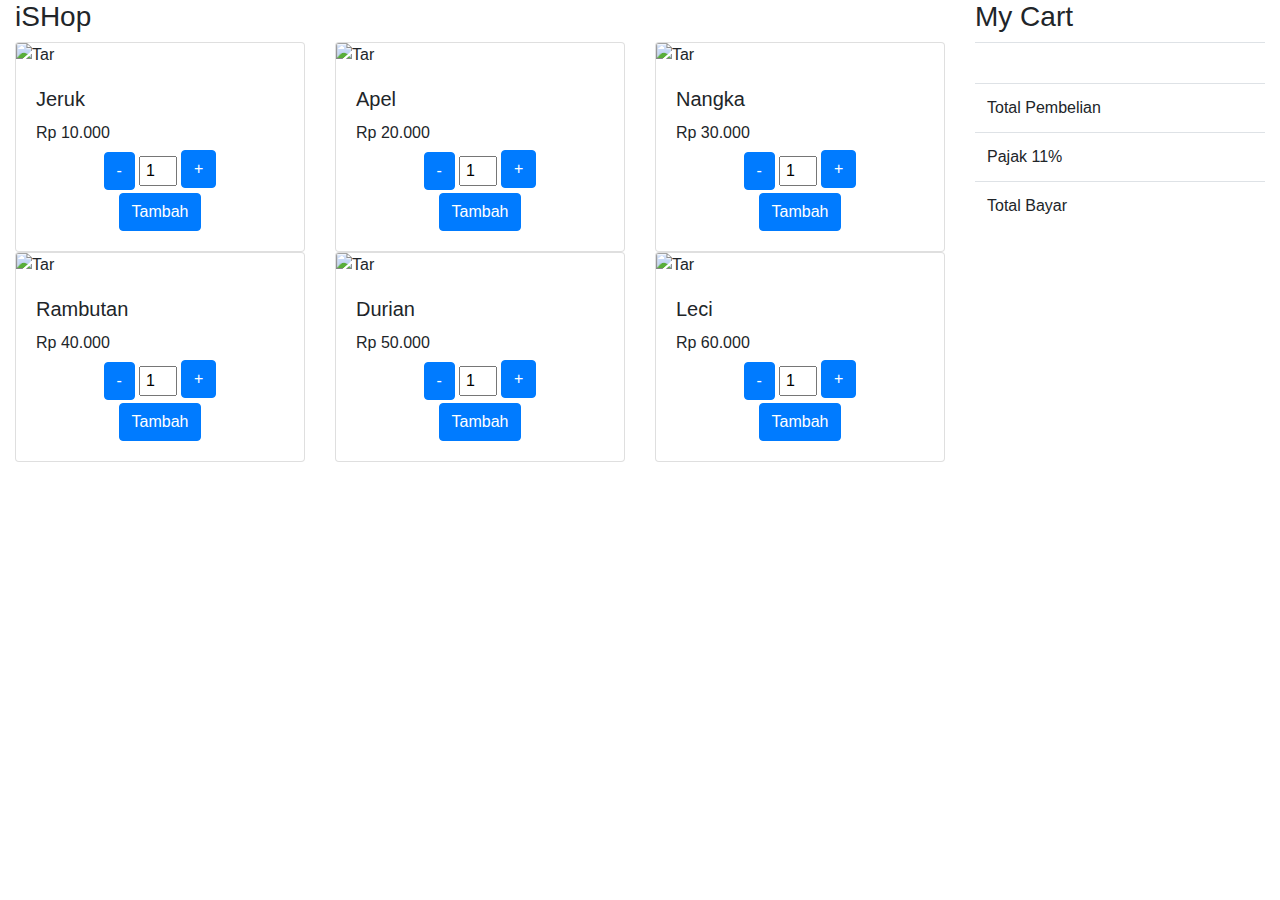
==== mission2/index.html @ fc21c4d0 "Add files via upload" ====
<!doctype html>
<html lang="en">
  <head>
    <!-- Required meta tags -->
    <meta charset="utf-8">
    <meta name="viewport" content="width=device-width, initial-scale=1, shrink-to-fit=no">

    <!-- Bootstrap CSS -->
    <link rel="stylesheet" href="https://cdn.jsdelivr.net/npm/bootstrap@4.3.1/dist/css/bootstrap.min.css" integrity="sha384-ggOyR0iXCbMQv3Xipma34MD+dH/1fQ784/j6cY/iJTQUOhcWr7x9JvoRxT2MZw1T" crossorigin="anonymous">

    <title>iSHop</title>
  </head>
  <body>
    <div class="container-fluid">
        <div class="row">
          <div class="col-9">
            <h3>iSHop</h3>  
            <div class="row">
              <div class="col-4">
                <div class="card" id="barang">
                  <img src="/gambar/gambar1.jpg" alt="Tar" class="card-img-top">
                  <div class="card-body">
                    <h5 class="card-title">Jeruk</h5>
                    <h6 class="card-text">Rp 10.000</h6>
                    <div class="text-center">
                      <button type="button" class="btn btn-primary" id="kurang">-</button>
                      <input type="number" style="width: 15%;" id="qty" value="1" class="text-center" > 
                      <button type="button" class="btn btn-primary" id="Tambah" style="margin-bottom: 5px;">+</button><br>
                      <button type="button" class="btn btn-primary" id="add">Tambah</button>
                    </div>
                  </div>
                </div>
              </div>
              <div class="col-4">
                <div class="card" id="barang">
                  <img src="/gambar/gambar1.jpg" alt="Tar" class="card-img-top">
                  <div class="card-body">
                    <h5 class="card-title">Apel</h5>
                    <h6 class="card-text">Rp 20.000</h6>
                    <div class="text-center">
                      <button type="button" class="btn btn-primary" id="kurang2">-</button>
                      <input type="number" style="width: 15%;" id="qty2" value="1" class="text-center" > 
                      <button type="button" class="btn btn-primary" id="Tambah2" style="margin-bottom: 5px;">+</button><br>
                      <button type="button" class="btn btn-primary" id="add2">Tambah</button>
                    </div>
                  </div>
                </div>
              </div>
              <div class="col-4">
                <div class="card" id="barang">
                  <img src="/gambar/gambar1.jpg" alt="Tar" class="card-img-top">
                  <div class="card-body">
                    <h5 class="card-title">Nangka</h5>
                    <h6 class="card-text">Rp 30.000</h6>
                    <div class="text-center">
                      <button type="button" class="btn btn-primary" id="kurang3">-</button>
                      <input type="number" style="width: 15%;" id="qty3" value="1" class="text-center" > 
                      <button type="button" class="btn btn-primary" id="Tambah3" style="margin-bottom: 5px;">+</button><br>
                      <button type="button" class="btn btn-primary" id="add3">Tambah</button>
                    </div>
                  </div>
                </div>
              </div>
              <div class="col-4">
                <div class="card" id="barang">
                  <img src="/gambar/gambar1.jpg" alt="Tar" class="card-img-top">
                  <div class="card-body">
                    <h5 class="card-title">Rambutan</h5>
                    <h6 class="card-text">Rp 40.000</h6>
                    <div class="text-center">
                      <button type="button" class="btn btn-primary" id="kurang4">-</button>
                      <input type="number" style="width: 15%;" id="qty4" value="1" class="text-center" > 
                      <button type="button" class="btn btn-primary" id="Tambah4" style="margin-bottom: 5px;">+</button><br>
                      <button type="button" class="btn btn-primary" id="add4">Tambah</button>
                    </div>
                  </div>
                </div>
              </div>
              <div class="col-4">
                <div class="card" id="barang">
                  <img src="/gambar/gambar1.jpg" alt="Tar" class="card-img-top">
                  <div class="card-body">
                    <h5 class="card-title">Durian</h5>
                    <h6 class="card-text">Rp 50.000</h6>
                    <div class="text-center">
                      <button type="button" class="btn btn-primary" id="kurang5">-</button>
                      <input type="number" style="width: 15%;" id="qty5" value="1" class="text-center" > 
                      <button type="button" class="btn btn-primary" id="Tambah5" style="margin-bottom: 5px;">+</button><br>
                      <button type="button" class="btn btn-primary" id="add5">Tambah</button>
                    </div>
                  </div>
                </div>
              </div>
              <div class="col-4">
                <div class="card" id="barang">
                  <img src="/gambar/gambar1.jpg" alt="Tar" class="card-img-top">
                  <div class="card-body">
                    <h5 class="card-title">Leci</h5>
                    <h6 class="card-text">Rp 60.000</h6>
                    <div class="text-center">
                      <button type="button" class="btn btn-primary" id="kurang6">-</button>
                      <input type="number" style="width: 15%;" id="qty6" value="1" class="text-center" > 
                      <button type="button" class="btn btn-primary" id="Tambah6" style="margin-bottom: 5px;">+</button><br>
                      <button type="button" class="btn btn-primary" id="add6">Tambah</button>
                    </div>
                  </div>
                </div>
              </div>
            </div>
          </div>
        <div class="col-3">
          <h3>My Cart</h3>
          <table class="table">
            <tbody>
              <tr>
                <th scope="row" id="image-data"></th>
                <td></td>
                <td></td>
              </tr>
            </tbody>
          </table>
          <table class="table" style="border: none;">
            <tbody>
              <tr>
                <td>Total Pembelian</td>
                <td></td>
              </tr>
              <tr>
                <td>Pajak 11%</td>
                <td></td>
              </tr>
              <tr>
                <td>Total Bayar</td>
                <td></td>
              </tr>
            </tbody>
          </table>
        </div>
    </div>

    <!-- Optional JavaScript -->
    <!-- jQuery first, then Popper.js, then Bootstrap JS -->
    <script src="/script.js"></script>
    <script src="https://code.jquery.com/jquery-3.3.1.slim.min.js" integrity="sha384-q8i/X+965DzO0rT7abK41JStQIAqVgRVzpbzo5smXKp4YfRvH+8abtTE1Pi6jizo" crossorigin="anonymous"></script>
    <script src="https://cdn.jsdelivr.net/npm/popper.js@1.14.7/dist/umd/popper.min.js" integrity="sha384-UO2eT0CpHqdSJQ6hJty5KVphtPhzWj9WO1clHTMGa3JDZwrnQq4sF86dIHNDz0W1" crossorigin="anonymous"></script>
    <script src="https://cdn.jsdelivr.net/npm/bootstrap@4.3.1/dist/js/bootstrap.min.js" integrity="sha384-JjSmVgyd0p3pXB1rRibZUAYoIIy6OrQ6VrjIEaFf/nJGzIxFDsf4x0xIM+B07jRM" crossorigin="anonymous"></script>
  </body>
</html>
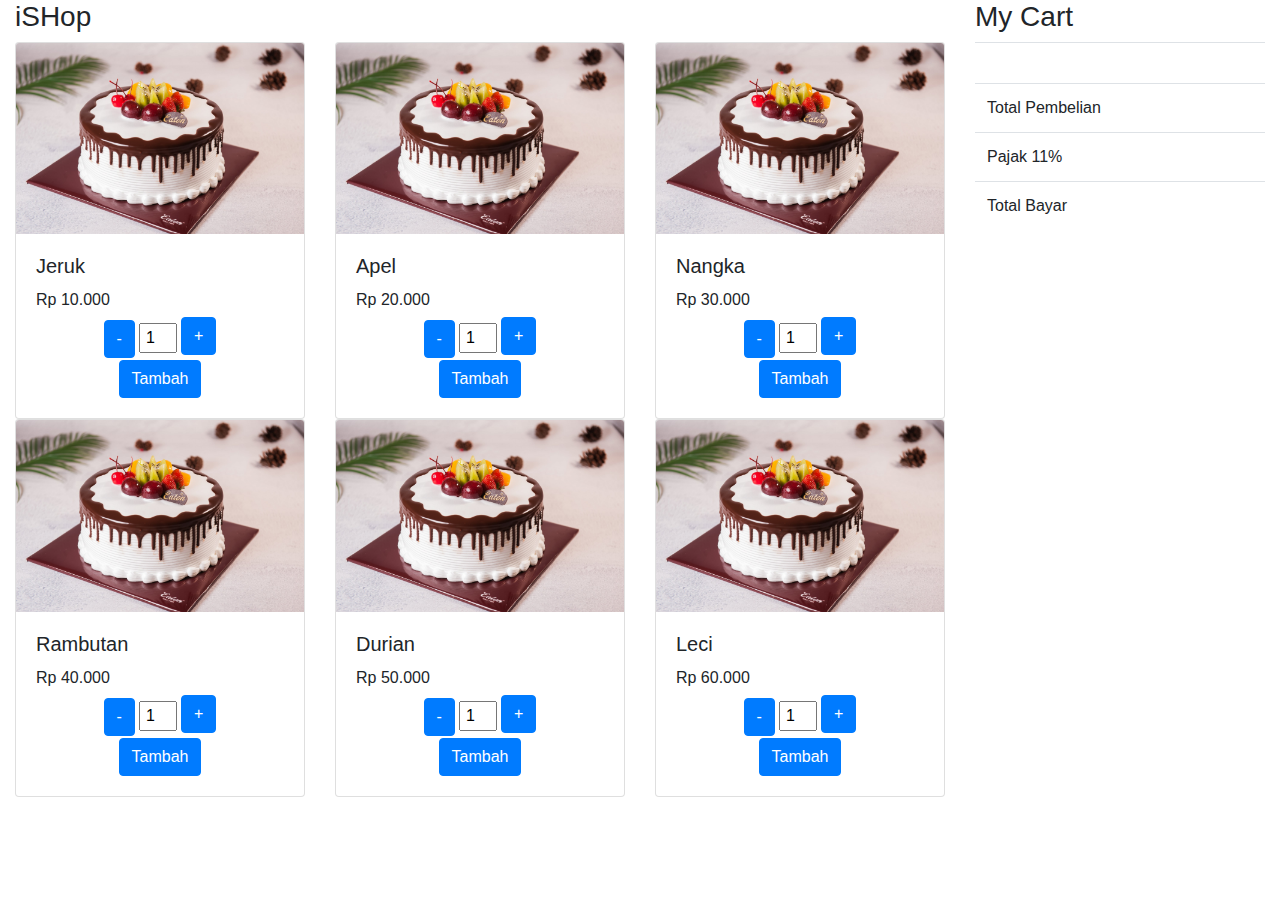
==== commit 55db9d59: "Add files via upload" ====
--- a/mission2/index.html
+++ b/mission2/index.html
@@ -18,7 +18,7 @@
             <div class="row">
               <div class="col-4">
                 <div class="card" id="barang">
-                  <img src="/gambar/gambar1.jpg" alt="Tar" class="card-img-top">
+                  <img src="./gambar/gambar1.jpg" alt="Tar" class="card-img-top">
                   <div class="card-body">
                     <h5 class="card-title">Jeruk</h5>
                     <h6 class="card-text">Rp 10.000</h6>
@@ -33,7 +33,7 @@
               </div>
               <div class="col-4">
                 <div class="card" id="barang">
-                  <img src="/gambar/gambar1.jpg" alt="Tar" class="card-img-top">
+                  <img src="./gambar/gambar1.jpg" alt="Tar" class="card-img-top">
                   <div class="card-body">
                     <h5 class="card-title">Apel</h5>
                     <h6 class="card-text">Rp 20.000</h6>
@@ -48,7 +48,7 @@
               </div>
               <div class="col-4">
                 <div class="card" id="barang">
-                  <img src="/gambar/gambar1.jpg" alt="Tar" class="card-img-top">
+                  <img src="./gambar/gambar1.jpg" alt="Tar" class="card-img-top">
                   <div class="card-body">
                     <h5 class="card-title">Nangka</h5>
                     <h6 class="card-text">Rp 30.000</h6>
@@ -63,7 +63,7 @@
               </div>
               <div class="col-4">
                 <div class="card" id="barang">
-                  <img src="/gambar/gambar1.jpg" alt="Tar" class="card-img-top">
+                  <img src="./gambar/gambar1.jpg" alt="Tar" class="card-img-top">
                   <div class="card-body">
                     <h5 class="card-title">Rambutan</h5>
                     <h6 class="card-text">Rp 40.000</h6>
@@ -78,7 +78,7 @@
               </div>
               <div class="col-4">
                 <div class="card" id="barang">
-                  <img src="/gambar/gambar1.jpg" alt="Tar" class="card-img-top">
+                  <img src="./gambar/gambar1.jpg" alt="Tar" class="card-img-top">
                   <div class="card-body">
                     <h5 class="card-title">Durian</h5>
                     <h6 class="card-text">Rp 50.000</h6>
@@ -93,7 +93,7 @@
               </div>
               <div class="col-4">
                 <div class="card" id="barang">
-                  <img src="/gambar/gambar1.jpg" alt="Tar" class="card-img-top">
+                  <img src="./gambar/gambar1.jpg" alt="Tar" class="card-img-top">
                   <div class="card-body">
                     <h5 class="card-title">Leci</h5>
                     <h6 class="card-text">Rp 60.000</h6>
@@ -137,12 +137,7 @@
           </table>
         </div>
     </div>
-
-    <!-- Optional JavaScript -->
-    <!-- jQuery first, then Popper.js, then Bootstrap JS -->
-    <script src="/script.js"></script>
-    <script src="https://code.jquery.com/jquery-3.3.1.slim.min.js" integrity="sha384-q8i/X+965DzO0rT7abK41JStQIAqVgRVzpbzo5smXKp4YfRvH+8abtTE1Pi6jizo" crossorigin="anonymous"></script>
-    <script src="https://cdn.jsdelivr.net/npm/popper.js@1.14.7/dist/umd/popper.min.js" integrity="sha384-UO2eT0CpHqdSJQ6hJty5KVphtPhzWj9WO1clHTMGa3JDZwrnQq4sF86dIHNDz0W1" crossorigin="anonymous"></script>
-    <script src="https://cdn.jsdelivr.net/npm/bootstrap@4.3.1/dist/js/bootstrap.min.js" integrity="sha384-JjSmVgyd0p3pXB1rRibZUAYoIIy6OrQ6VrjIEaFf/nJGzIxFDsf4x0xIM+B07jRM" crossorigin="anonymous"></script>
+    
+    <script src="./script.js"></script>
   </body>
 </html>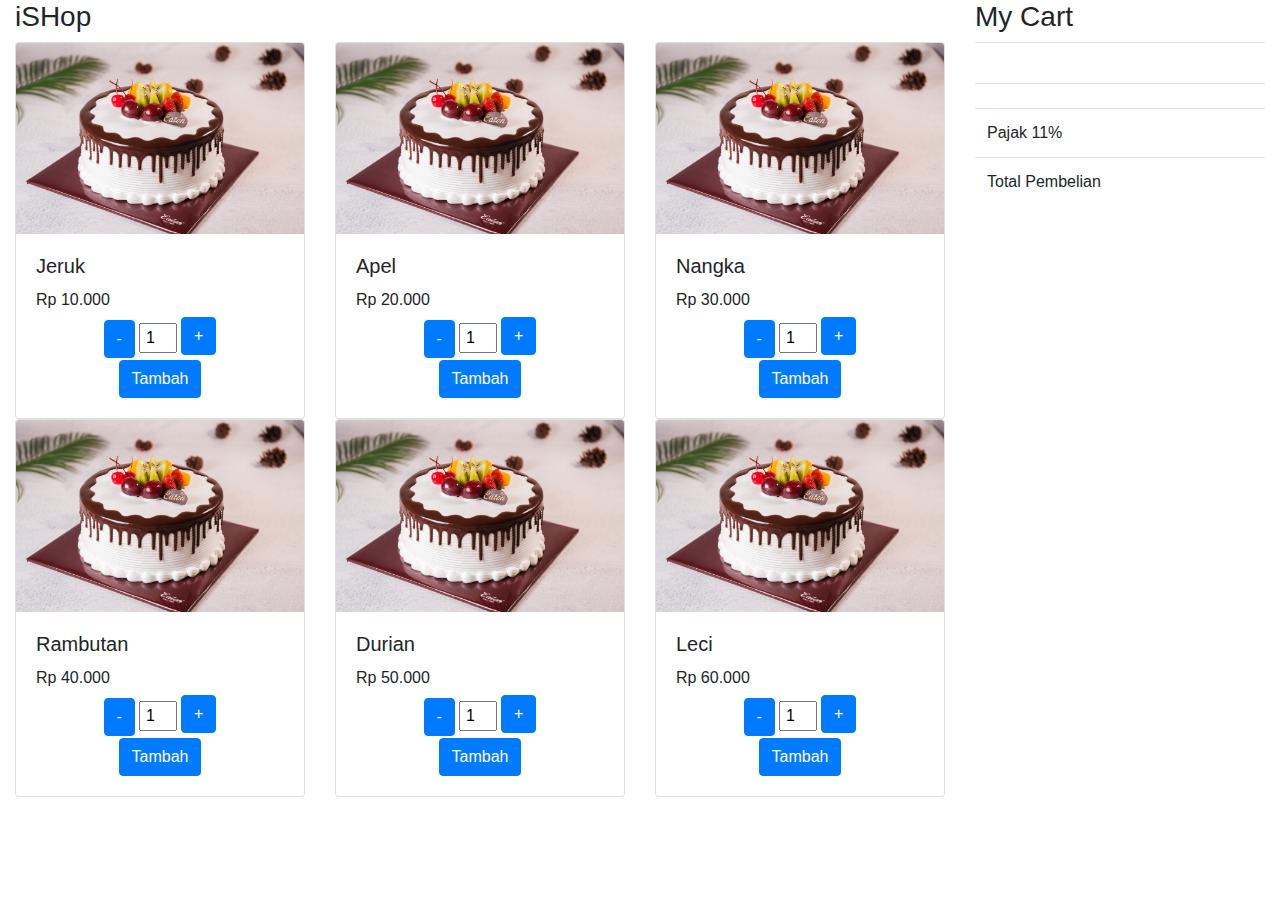
==== commit 9731432d: "Add files via upload" ====
--- a/mission2/index.html
+++ b/mission2/index.html
@@ -122,7 +122,7 @@
           <table class="table" style="border: none;">
             <tbody>
               <tr>
-                <td>Total Pembelian</td>
+                <td></td>
                 <td></td>
               </tr>
               <tr>
@@ -130,14 +130,13 @@
                 <td></td>
               </tr>
               <tr>
-                <td>Total Bayar</td>
+                <td>Total Pembelian</td>
                 <td></td>
               </tr>
             </tbody>
           </table>
         </div>
     </div>
-    
     <script src="./script.js"></script>
   </body>
 </html>